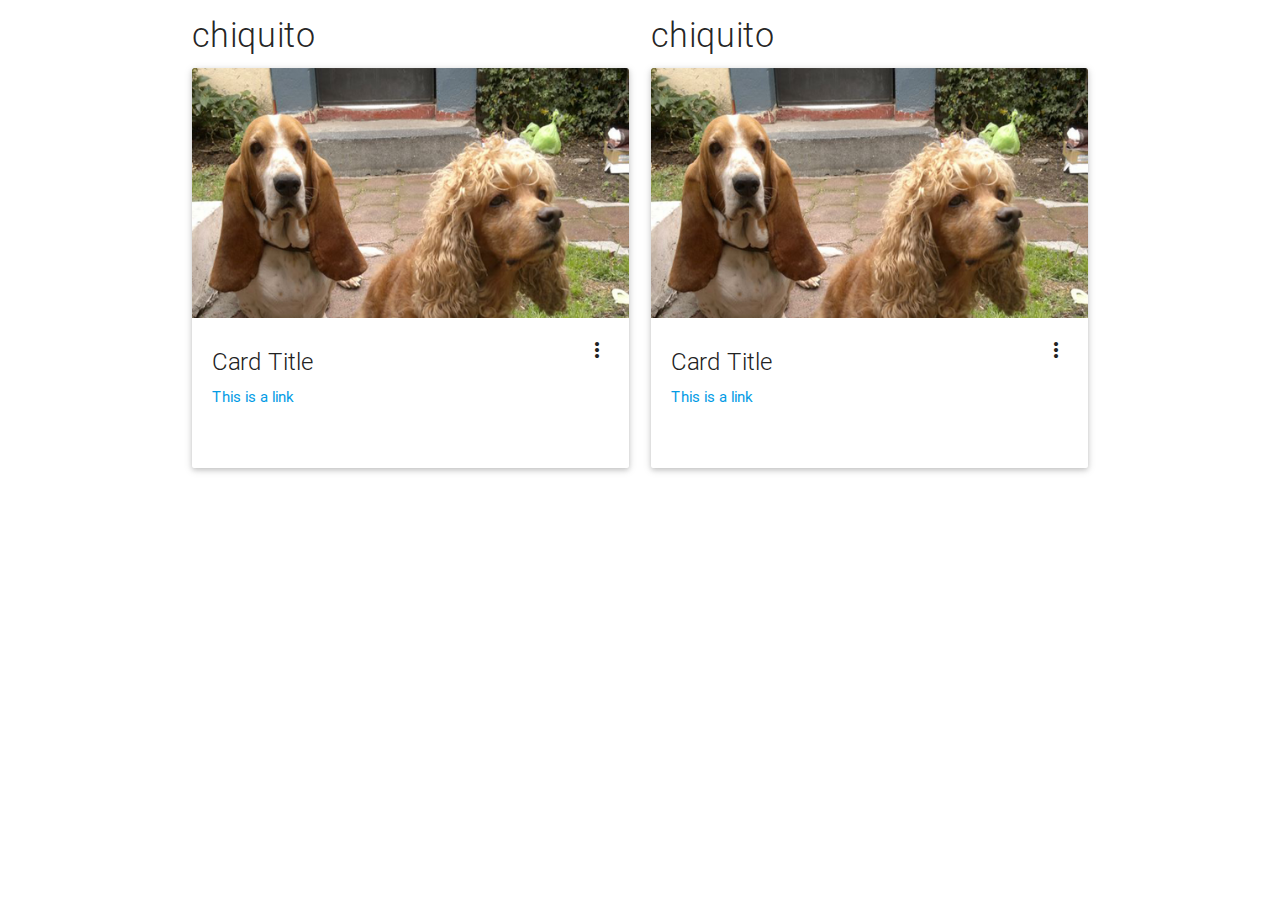
==== prueba.html @ a23b1551 "Materialize CSS" ====
<!DOCTYPE html>
  <html>
    <head>
      <!--Import Google Icon Font-->
      <link href="http://fonts.googleapis.com/icon?family=Material+Icons" rel="stylesheet">
      <!--Import materialize.css-->
      <link type="text/css" rel="stylesheet" href="css/materialize.min.css"  media="screen,projection"/>

      <!--Let browser know website is optimized for mobile-->
      <meta name="viewport" content="width=device-width, initial-scale=1.0"/>
    </head>

    <body>
      <!--Import jQuery before materialize.js-->
      <script type="text/javascript" src="https://code.jquery.com/jquery-2.1.1.min.js"></script>
      <script type="text/javascript" src="js/materialize.min.js"></script>
        
        <div class="container">
        
            
                         
        <div class="row">
          <div class="col s5 m6">
            <h4 class="light">chiquito</h4>     
    <div class="card medium">
    <div class="card-image waves-effect waves-block waves-light">
      <img class="activator" src="images/bg.png">
    </div>
    <div class="card-content">
      <span class="card-title activator grey-text text-darken-4">Card Title<i class="material-icons right">more_vert</i></span>
      <p><a href="#">This is a link</a></p>
    </div>
    <div class="card-reveal">
      <span class="card-title grey-text text-darken-4">Card Title<i class="material-icons right">close</i></span>
      <p>Here is some more information about this product that is only revealed once clicked on.</p>
    </div>
  </div>
            </div>
            
                                       
        
          <div class="col s5 m6">
            <h4 class="light">chiquito</h4>     
    <div class="card medium">
    <div class="card-image waves-effect waves-block waves-light">
      <img class="activator" src="images/bg.png">
    </div>
    <div class="card-content">
      <span class="card-title activator grey-text text-darken-4">Card Title<i class="material-icons right">more_vert</i></span>
      <p><a href="#">This is a link</a></p>
    </div>
    <div class="card-reveal">
      <span class="card-title grey-text text-darken-4">Card Title<i class="material-icons right">close</i></span>
      <p>Here is some more information about this product that is only revealed once clicked on.</p>
    </div>
  </div>
           
                                       
    

        </div>
            </div>
            
        </div>
        
        
    </body>
  </html>
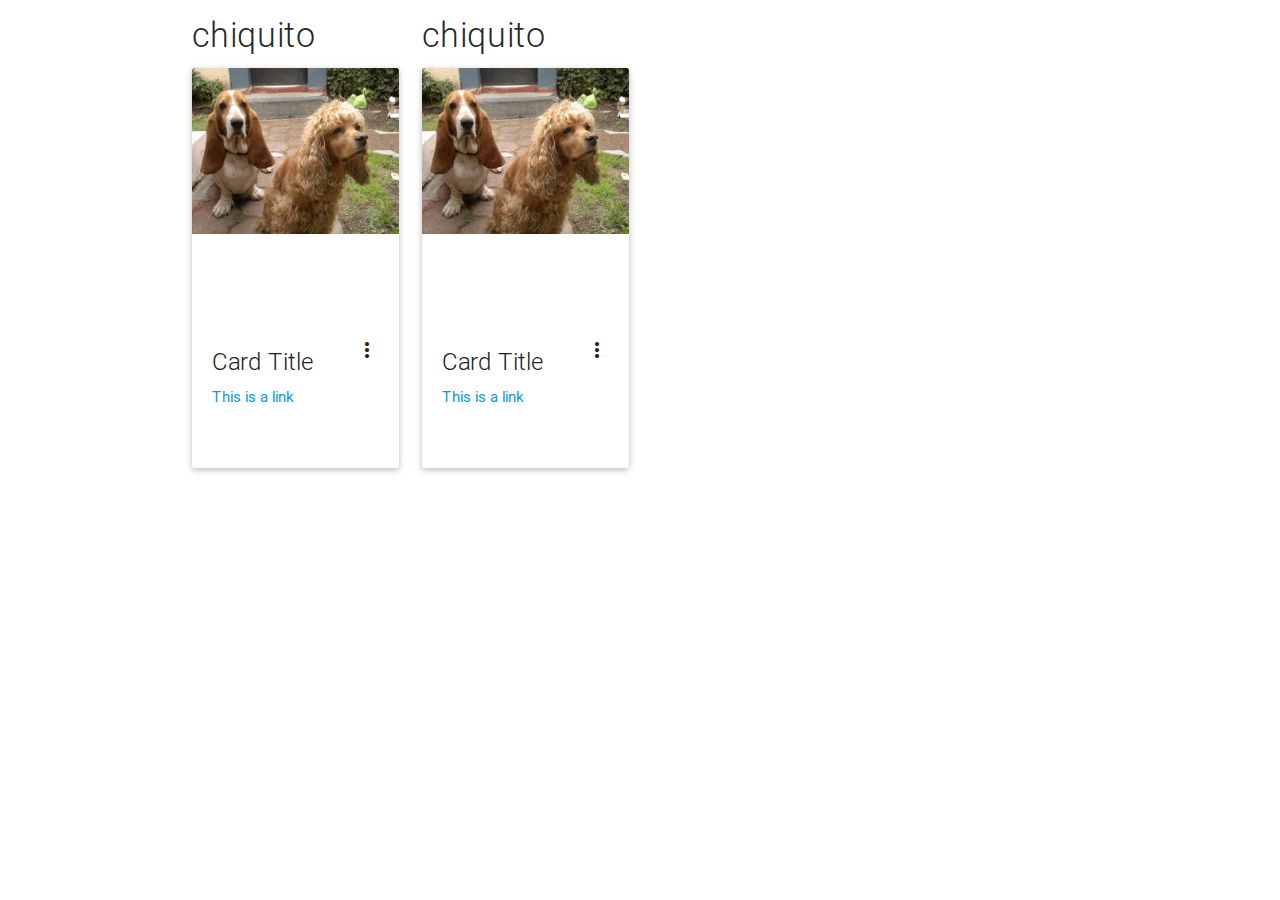
==== commit f932aff2: "cambios" ====
--- a/prueba.html
+++ b/prueba.html
@@ -20,7 +20,7 @@
             
                          
         <div class="row">
-          <div class="col s5 m6">
+          <div class="col s12 m6 l3">
             <h4 class="light">chiquito</h4>     
     <div class="card medium">
     <div class="card-image waves-effect waves-block waves-light">
@@ -39,7 +39,7 @@
             
                                        
         
-          <div class="col s5 m6">
+          <div class="col s12 m6 l3">
             <h4 class="light">chiquito</h4>     
     <div class="card medium">
     <div class="card-image waves-effect waves-block waves-light">
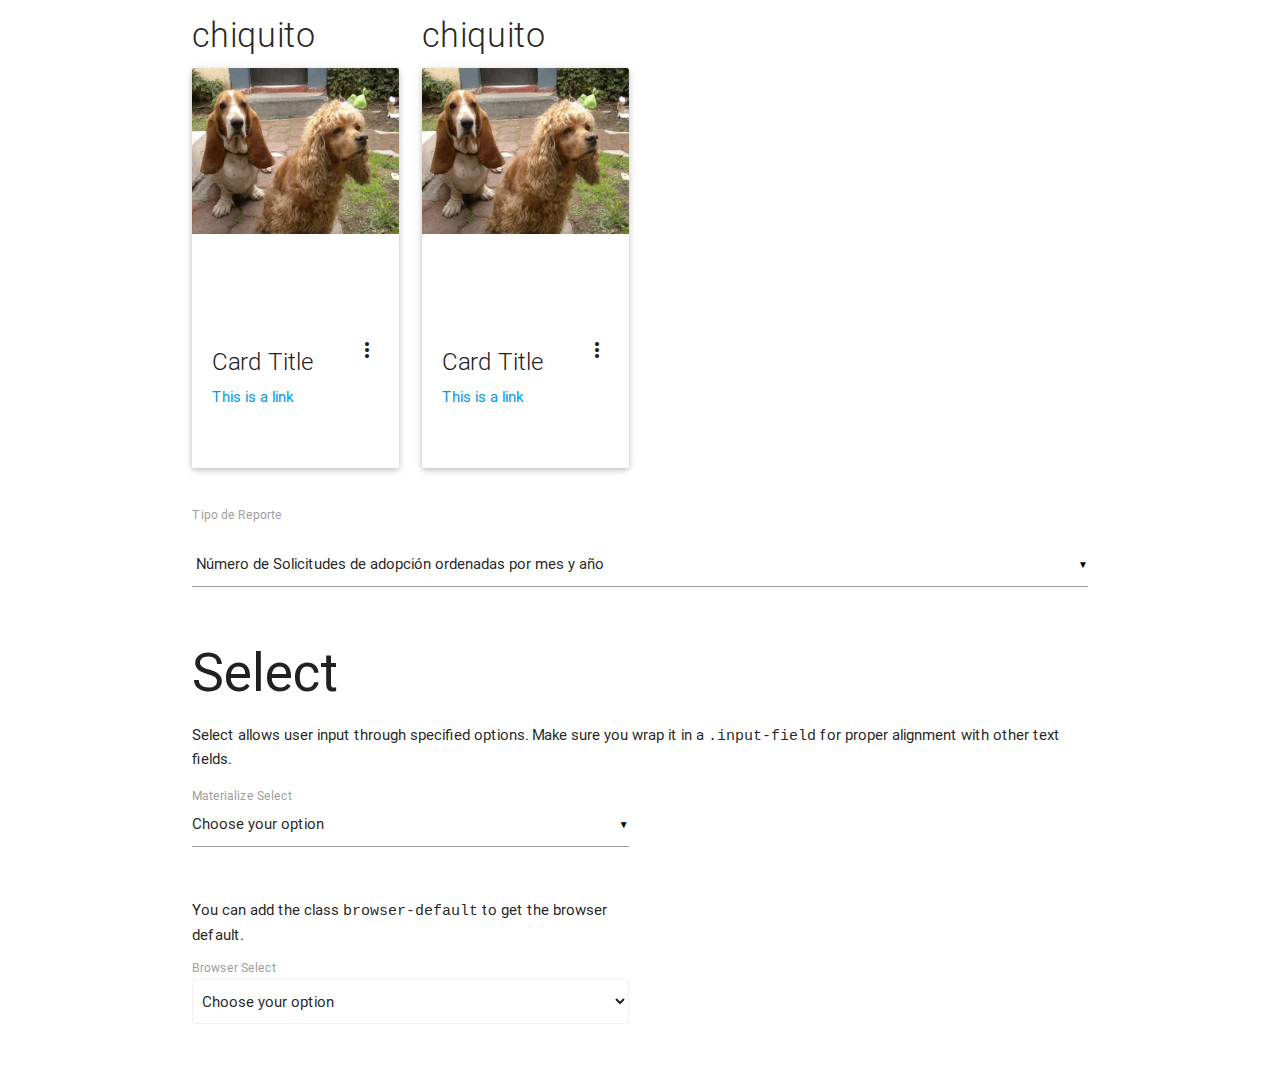
==== commit 269ff17f: "v1.1" ====
--- a/prueba.html
+++ b/prueba.html
@@ -11,10 +11,14 @@
     </head>
 
     <body>
+        
+
       <!--Import jQuery before materialize.js-->
       <script type="text/javascript" src="https://code.jquery.com/jquery-2.1.1.min.js"></script>
       <script type="text/javascript" src="js/materialize.min.js"></script>
-        
+            <script>$(document).ready(function() {
+    $('select').material_select();
+});</script>
         <div class="container">
         
             
@@ -55,11 +59,55 @@
     </div>
   </div>
            
-                                       
+              
+            
     
 
         </div>
             </div>
+            
+            
+             <label>Tipo de Reporte</label>
+            <div class="input-field col s12">
+                
+        <select class="" id="opcionesReporte">
+        <option value="1"> Número de Solicitudes de adopción ordenadas por mes y año </option>
+        <option value="2"> Número de perritos en cada albergue</option>
+        <option value="3"> Número de perritos ordenados por tamaño </option> 
+        
+        </select>
+           
+        </div>
+            
+            
+                 <div id="select" class="section scrollspy">
+        <h2 class="header">Select</h2>
+        <p> Select allows user input through specified options. Make sure you wrap it in a <code class="language-markup">.input-field</code> for proper alignment with other text fields.</p>
+        <div class="row">
+          <form class="col s12 m6">
+            <div class="row">
+              <div class="input-field col s12">
+                <select>
+                  <option value="" disabled selected>Choose your option</option>
+                  <option value="1">Option 1</option>
+                  <option value="2">Option 2</option>
+                  <option value="3">Option 3</option>
+                </select>
+                <label>Materialize Select</label>
+              </div>
+              <div class="col s12">
+                <br>
+                <p>You can add the class <code class="language-markup">browser-default</code> to get the browser default.</p>
+                <label>Browser Select</label>
+                <select class="browser-default">
+                  <option value="" disabled selected>Choose your option</option>
+                  <option value="1">Option 1</option>
+                  <option value="2">Option 2</option>
+                  <option value="3">Option 3</option>
+                </select>
+              </div>
+            </div>
+          </form>
             
         </div>
         
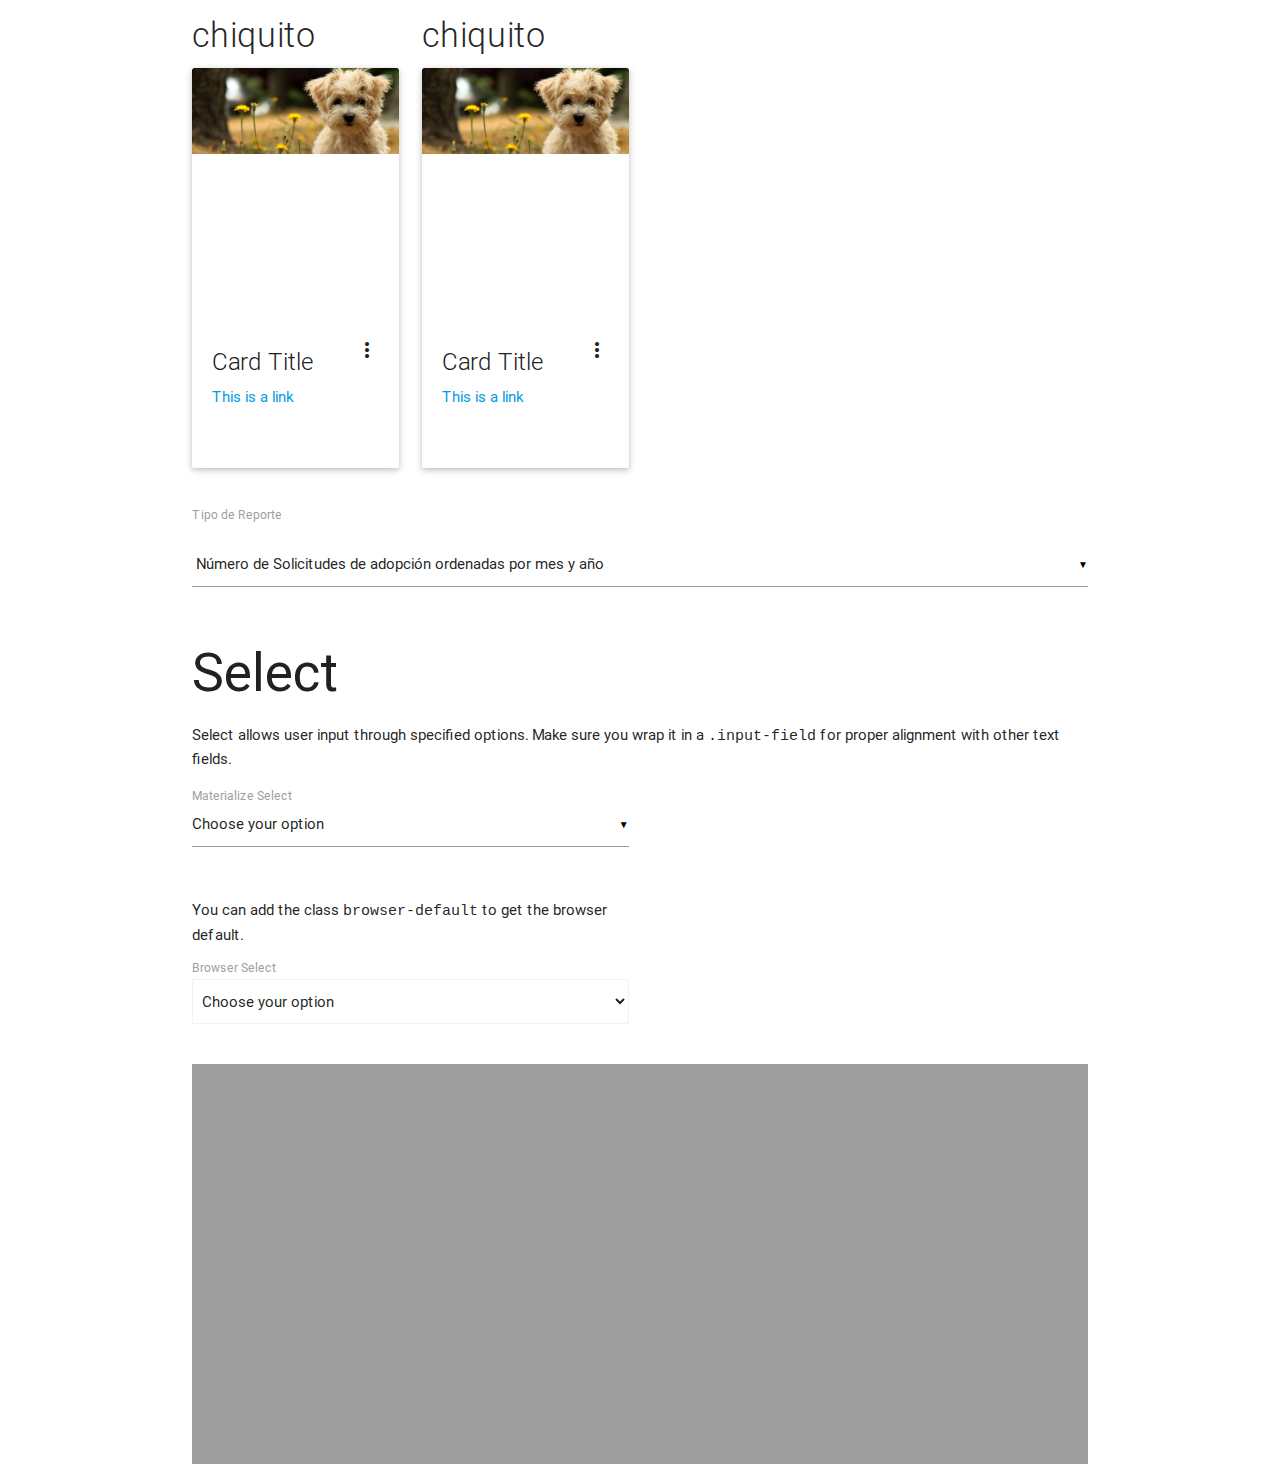
==== commit 110f1af2: "cambios" ====
--- a/prueba.html
+++ b/prueba.html
@@ -111,6 +111,40 @@
             
         </div>
         
+               
+                     <div class="slider">
+    <ul class="slides">
+      <li>
+        <img src="http://lorempixel.com/580/250/nature/1"> <!-- random image -->
+        <div class="caption center-align">
+          <h3>This is our big Tagline!</h3>
+          <h5 class="light grey-text text-lighten-3">Here's our small slogan.</h5>
+        </div>
+      </li>
+      <li>
+        <img src="http://lorempixel.com/580/250/nature/2"> <!-- random image -->
+        <div class="caption left-align">
+          <h3>Left Aligned Caption</h3>
+          <h5 class="light grey-text text-lighten-3">Here's our small slogan.</h5>
+        </div>
+      </li>
+      <li>
+        <img src="http://lorempixel.com/580/250/nature/3"> <!-- random image -->
+        <div class="caption right-align">
+          <h3>Right Aligned Caption</h3>
+          <h5 class="light grey-text text-lighten-3">Here's our small slogan.</h5>
+        </div>
+      </li>
+      <li>
+        <img src="http://lorempixel.com/580/250/nature/4"> <!-- random image -->
+        <div class="caption center-align">
+          <h3>This is our big Tagline!</h3>
+          <h5 class="light grey-text text-lighten-3">Here's our small slogan.</h5>
+        </div>
+      </li>
+    </ul>
+  </div>
+      
         
     </body>
   </html>